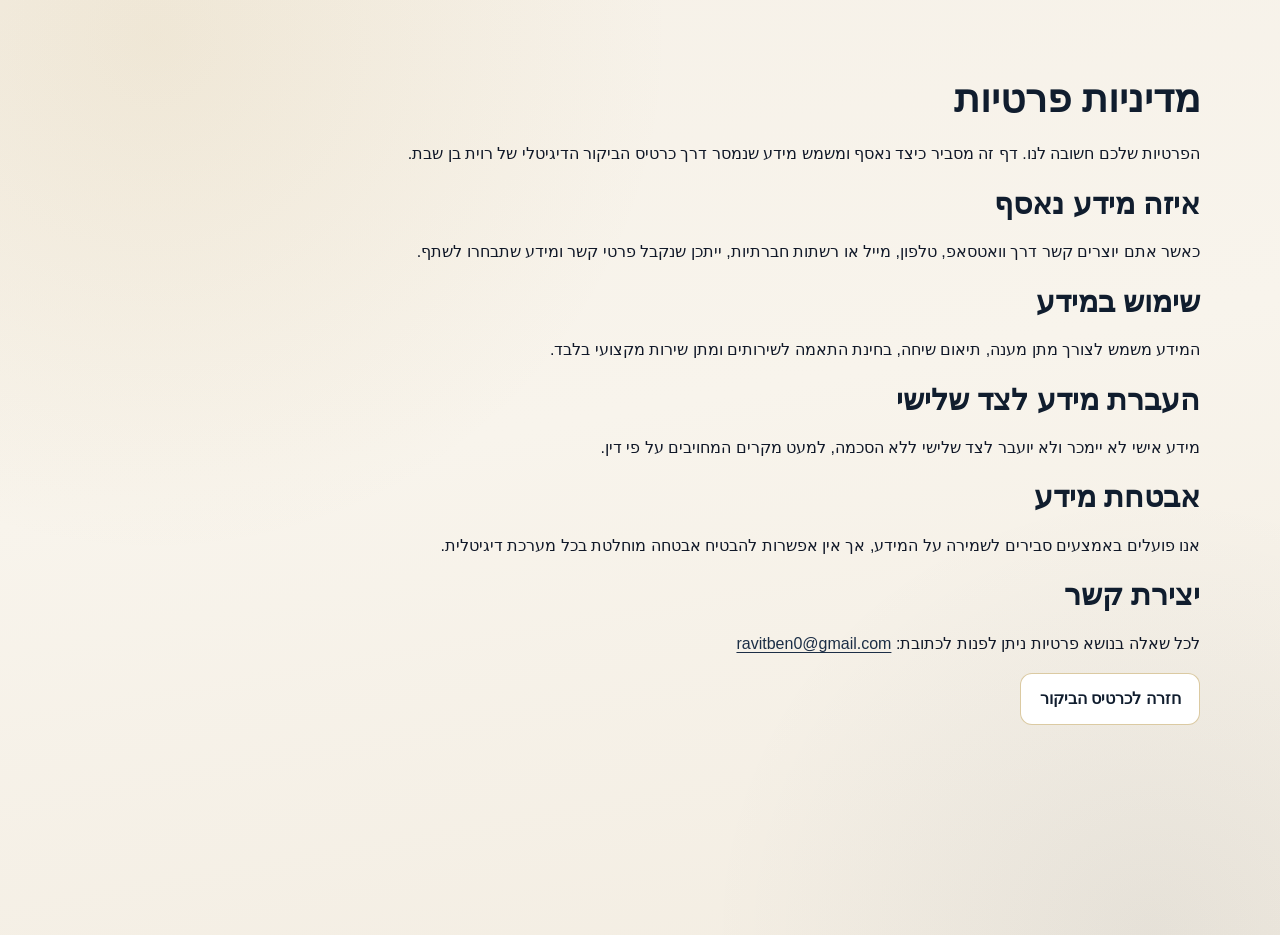
==== privacy.html @ d276f623 "Add files via upload" ====
<!doctype html>
<html lang="he" dir="rtl">
  <head>
    <meta charset="UTF-8" />
    <meta name="viewport" content="width=device-width, initial-scale=1" />
    <title>מדיניות פרטיות | רוית בן שבת</title>
    <meta
      name="description"
      content="מדיניות פרטיות בסיסית של רוית בן שבת - פתרונות מס לעצמאים, שכירים ופנסיונרים."
    />
    <meta name="robots" content="index, follow" />
    <link rel="canonical" href="https://example.com/ravit-ben-shabat/privacy" />
    <link rel="stylesheet" href="styles.css" />
  </head>
  <body>
    <main id="main-content" class="section" style="padding-top: 2rem; padding-bottom: 3rem">
      <h1>מדיניות פרטיות</h1>
      <p>
        הפרטיות שלכם חשובה לנו. דף זה מסביר כיצד נאסף ומשמש מידע שנמסר דרך כרטיס הביקור הדיגיטלי של רוית בן שבת.
      </p>

      <h2>איזה מידע נאסף</h2>
      <p>
        כאשר אתם יוצרים קשר דרך וואטסאפ, טלפון, מייל או רשתות חברתיות, ייתכן שנקבל פרטי קשר ומידע שתבחרו לשתף.
      </p>

      <h2>שימוש במידע</h2>
      <p>
        המידע משמש לצורך מתן מענה, תיאום שיחה, בחינת התאמה לשירותים ומתן שירות מקצועי בלבד.
      </p>

      <h2>העברת מידע לצד שלישי</h2>
      <p>
        מידע אישי לא יימכר ולא יועבר לצד שלישי ללא הסכמה, למעט מקרים המחויבים על פי דין.
      </p>

      <h2>אבטחת מידע</h2>
      <p>
        אנו פועלים באמצעים סבירים לשמירה על המידע, אך אין אפשרות להבטיח אבטחה מוחלטת בכל מערכת דיגיטלית.
      </p>

      <h2>יצירת קשר</h2>
      <p>
        לכל שאלה בנושא פרטיות ניתן לפנות לכתובת:
        <a href="mailto:ravitben0@gmail.com">ravitben0@gmail.com</a>
      </p>

      <p>
        <a class="btn btn-secondary" href="index.html">חזרה לכרטיס הביקור</a>
      </p>
    </main>
  </body>
</html>
---- styles.css ----
:root {
  --bg: #f6f1e8;
  --surface: #ffffff;
  --surface-soft: #fbf8f1;
  --navy: #101d2e;
  --navy-soft: #1c2e46;
  --gold: #b08a32;
  --gold-light: #d7be73;
  --text: #101828;
  --muted: #667085;
  --border: #e4d8c3;
  --shadow: 0 12px 34px rgba(16, 29, 46, 0.09);
}

* {
  box-sizing: border-box;
}

html,
body {
  margin: 0;
  padding: 0;
  max-width: 100%;
  overflow-x: clip;
}

body {
  font-family: "Assistant", "Heebo", "Rubik", sans-serif;
  color: var(--text);
  line-height: 1.65;
  background:
    radial-gradient(circle at 12% 4%, rgba(176, 138, 50, 0.1), transparent 36%),
    radial-gradient(circle at 90% 100%, rgba(16, 29, 46, 0.06), transparent 30%),
    linear-gradient(170deg, #f6f1e8, #f8f4ec 45%, #f3ede2);
  min-height: 100vh;
}

img {
  max-width: 100%;
  display: block;
  height: auto;
}

a {
  color: var(--navy-soft);
  text-underline-offset: 3px;
}

a:focus-visible,
button:focus-visible {
  outline: 3px solid var(--gold);
  outline-offset: 2px;
}

.skip-link {
  position: absolute;
  top: -45px;
  right: 12px;
  z-index: 1000;
  background: #fff;
  color: #000;
  padding: 0.5rem 0.85rem;
  border-radius: 8px;
  text-decoration: none;
}

.skip-link:focus {
  top: 12px;
}

.hero,
.section,
.footer {
  width: min(1120px, calc(100% - 2rem));
  margin-inline: auto;
}

.hero {
  padding-top: 1rem;
}

.brand-row {
  display: flex;
  align-items: center;
  gap: 0.85rem;
  margin-bottom: 1rem;
}

.logo {
  width: 54px;
  height: 54px;
  border-radius: 14px;
  border: 1px solid rgba(176, 138, 50, 0.35);
  box-shadow: 0 8px 18px rgba(16, 29, 46, 0.1);
}

.business-name {
  margin: 0;
  color: var(--navy-soft);
  font-size: 0.95rem;
  font-weight: 600;
}

.hero-card {
  position: relative;
  overflow: hidden;
  background: linear-gradient(150deg, #ffffff, #fbf8f1);
  border: 1px solid rgba(176, 138, 50, 0.35);
  border-radius: 20px;
  padding: 1rem;
  box-shadow: var(--shadow);
  animation: fade-up 580ms ease both;
}

.hero-card::before {
  content: "";
  position: absolute;
  inset: 0 auto auto 0;
  width: 100%;
  height: 7px;
  background: linear-gradient(90deg, var(--navy), var(--navy-soft) 70%, var(--gold-light));
}

.profile {
  border-radius: 18px;
  border: 1px solid rgba(16, 29, 46, 0.15);
  aspect-ratio: 1 / 1;
  object-fit: cover;
  object-position: center top;
  background: #dfe3e8;
}

.hero-content {
  margin-top: 1rem;
}

.eyebrow {
  margin: 0;
  color: var(--gold);
  font-size: 0.86rem;
  font-weight: 700;
}

h1,
h2,
h3 {
  line-height: 1.3;
}

h1 {
  margin: 0.45rem 0 0.5rem;
  font-size: clamp(1.55rem, 4vw, 2.45rem);
  color: var(--navy);
}

.subtitle {
  margin: 0;
  color: var(--gold);
  font-weight: 650;
  letter-spacing: 0.02em;
}

.section {
  margin-top: 2.2rem;
}

h2 {
  font-size: clamp(1.25rem, 3.3vw, 1.9rem);
  margin: 0 0 1rem;
  color: var(--navy);
}

.grid {
  display: grid;
  gap: 0.85rem;
}

.fit-grid,
.why-grid,
.services-grid {
  grid-template-columns: 1fr;
}

.chip,
.why-item,
.card {
  background: linear-gradient(155deg, var(--surface), var(--surface-soft));
  border: 1px solid var(--border);
  border-radius: 16px;
  padding: 0.95rem;
  box-shadow: 0 8px 20px rgba(16, 29, 46, 0.05);
}

.chip,
.why-item {
  color: var(--muted);
}

.card {
  transition: transform 220ms ease;
}

.card:hover {
  transform: translateY(-3px);
}

.icon {
  margin: 0;
  color: var(--gold);
  font-size: 1.2rem;
}

.card h3 {
  margin: 0.35rem 0 0.3rem;
  font-size: 1.1rem;
  color: var(--navy);
}

.card p {
  margin: 0;
  color: var(--muted);
}

.section-contrast {
  background: linear-gradient(155deg, var(--navy), var(--navy-soft));
  border: 1px solid rgba(176, 138, 50, 0.32);
  border-radius: 18px;
  padding: 1.2rem;
  box-shadow: 0 12px 28px rgba(16, 29, 46, 0.2);
}

.section-contrast h2,
.section-contrast p,
.section-contrast li {
  color: #f7f5ef;
}

.section-contrast a:not(.btn):not(.social-link) {
  color: #f7f5ef;
}

.contact {
  padding-bottom: 5.5rem;
}

.cta-group {
  display: flex;
  flex-wrap: wrap;
  gap: 0.65rem;
  margin-top: 1rem;
}

.contact-cta .btn {
  min-height: 50px;
  border-radius: 12px;
  padding-inline: 1rem;
  font-weight: 700;
  box-shadow: 0 8px 18px rgba(16, 29, 46, 0.16);
}

.btn {
  display: inline-flex;
  align-items: center;
  justify-content: center;
  min-height: 48px;
  padding: 0.72rem 1.15rem;
  border-radius: 12px;
  font-weight: 700;
  text-decoration: none;
  border: 1px solid transparent;
  transition: transform 180ms ease, box-shadow 180ms ease;
}

.btn:hover {
  transform: translateY(-2px);
}

.btn-icon {
  width: 1.05rem;
  height: 1.05rem;
  display: inline-flex;
  margin-left: 0.45rem;
  flex: 0 0 auto;
}

.btn-icon svg {
  width: 100%;
  height: 100%;
}

.btn-primary {
  background: linear-gradient(140deg, var(--navy), var(--navy-soft));
  color: #fff;
  border-color: rgba(176, 138, 50, 0.45);
  box-shadow: 0 8px 20px rgba(16, 29, 46, 0.25);
}

.btn-secondary {
  background: #fff;
  color: var(--navy);
  border-color: rgba(176, 138, 50, 0.45);
}

.btn-ghost {
  border-color: rgba(176, 138, 50, 0.45);
  color: var(--navy);
}

.btn-whatsapp {
  background: #25d366;
  color: #fff;
  border-color: #25d366;
  box-shadow: 0 10px 24px rgba(37, 211, 102, 0.34);
  flex: 2 1 260px;
}

.btn-whatsapp:hover {
  box-shadow: 0 12px 28px rgba(37, 211, 102, 0.42);
}

.btn-call {
  background: #ffffff;
  color: #142033;
  border: 1px solid #c8a95b;
  box-shadow: 0 8px 18px rgba(16, 29, 46, 0.18);
  flex: 1 1 180px;
}

.btn-email {
  background: transparent;
  color: #f5f1e8;
  border: 1px solid rgba(200, 169, 91, 0.55);
  flex: 1 1 180px;
}

.social-links {
  margin-top: 1rem;
  display: grid;
  gap: 0.55rem;
  grid-template-columns: repeat(2, minmax(0, 1fr));
}

.social-link {
  min-height: 44px;
  display: inline-flex;
  align-items: center;
  justify-content: center;
  gap: 0.45rem;
  padding: 0.6rem 0.7rem;
  border-radius: 11px;
  text-decoration: none;
  border: 1px solid rgba(215, 190, 115, 0.38);
  background: rgba(255, 255, 255, 0.08);
  color: #f7f5ef;
  font-weight: 600;
  font-size: 0.92rem;
  transition: transform 170ms ease, background-color 170ms ease, border-color 170ms ease;
}

.social-link:hover {
  transform: translateY(-1px);
  background: rgba(255, 255, 255, 0.13);
  border-color: rgba(215, 190, 115, 0.6);
}

.social-icon {
  width: 1rem;
  height: 1rem;
  display: inline-flex;
  flex: 0 0 auto;
}

.social-icon svg {
  width: 100%;
  height: 100%;
}

.contact-list {
  margin: 1rem 0 0;
  padding: 0;
  list-style: none;
}

.contact-list li {
  margin-bottom: 0.5rem;
  color: var(--muted);
}

.section-contrast .contact-list li {
  color: #f7f5ef;
}

.footer {
  padding: 1.5rem 0 6rem;
  color: var(--muted);
  font-size: 0.9rem;
  text-align: center;
}

.footer p {
  margin: 0.25rem 0;
}

.privacy-note {
  color: var(--muted);
}

.footer-legal {
  width: min(760px, calc(100% - 1rem));
  margin-inline: auto;
}

.creator-footer {
  margin-top: 48px;
  padding: 30px 18px;
  background: linear-gradient(135deg, #15243a, #1c2e46);
  border-top: 1px solid rgba(176, 138, 50, 0.65);
  text-align: center;
  color: #f7f3e8;
}

.creator-footer-inner {
  max-width: 760px;
  margin: 0 auto;
}

.creator-label {
  margin: 0 0 6px;
  font-size: 0.85rem;
  color: rgba(247, 243, 232, 0.72);
}

.creator-name {
  margin: 0;
  font-size: 1.05rem;
  font-weight: 700;
  color: var(--gold-light);
}

.creator-desc {
  margin: 8px 0 18px;
  font-size: 0.95rem;
  color: rgba(247, 243, 232, 0.86);
}

.creator-cta {
  display: inline-flex;
  align-items: center;
  justify-content: center;
  min-height: 42px;
  padding: 10px 18px;
  border-radius: 999px;
  background: linear-gradient(135deg, var(--gold), var(--gold-light));
  color: #111111;
  font-weight: 700;
  text-decoration: none;
  box-shadow: 0 8px 24px rgba(212, 175, 55, 0.22);
  transition: transform 180ms ease, box-shadow 180ms ease;
}

.creator-cta:hover {
  transform: translateY(-1px);
  box-shadow: 0 10px 28px rgba(176, 138, 50, 0.32);
}

.quick-actions {
  position: fixed;
  right: 0;
  left: 0;
  bottom: 0;
  display: grid;
  grid-template-columns: 1fr 1fr;
  gap: 0.6rem;
  padding: 0.7rem 0.9rem calc(0.7rem + env(safe-area-inset-bottom));
  backdrop-filter: blur(8px);
  background: rgba(16, 29, 46, 0.94);
  border-top: 1px solid rgba(176, 138, 50, 0.45);
}

.quick-actions a {
  text-align: center;
  text-decoration: none;
  font-weight: 700;
  border-radius: 11px;
  padding: 0.74rem;
}

.quick-actions a:first-child {
  background: #25d366;
  color: #fff;
}

.quick-actions a:last-child {
  background: #ffffff;
  color: var(--navy);
}

@media (min-width: 700px) {
  .hero {
    padding-top: 1.35rem;
  }

  .hero-card {
    padding: 1.3rem;
  }

  .fit-grid,
  .why-grid {
    grid-template-columns: repeat(2, minmax(0, 1fr));
  }

  .services-grid {
    grid-template-columns: repeat(2, minmax(0, 1fr));
  }

  .social-links {
    grid-template-columns: repeat(3, minmax(0, 1fr));
  }
}

@media (min-width: 980px) {
  .hero-card {
    display: grid;
    grid-template-columns: minmax(280px, 0.9fr) 1.2fr;
    gap: 1.25rem;
    align-items: center;
    padding: 1.6rem;
  }

  .hero-content {
    margin-top: 0;
  }

  .fit-grid,
  .why-grid {
    grid-template-columns: repeat(3, minmax(0, 1fr));
  }

  .quick-actions {
    display: none;
  }

  .contact {
    padding-bottom: 1rem;
  }

  .footer {
    padding-bottom: 2rem;
  }
}

@media (max-width: 600px) {
  .creator-footer {
    margin-top: 36px;
    padding: 26px 16px;
  }

  .creator-name {
    font-size: 1rem;
  }

  .creator-desc {
    font-size: 0.9rem;
  }

  .creator-cta {
    width: 100%;
    max-width: 320px;
  }

  .contact-cta .btn {
    width: 100%;
  }
}

@media (prefers-reduced-motion: reduce) {
  *,
  *::before,
  *::after {
    animation: none !important;
    transition: none !important;
    scroll-behavior: auto !important;
  }
}

@keyframes fade-up {
  from {
    opacity: 0;
    transform: translateY(10px);
  }

  to {
    opacity: 1;
    transform: translateY(0);
  }
}
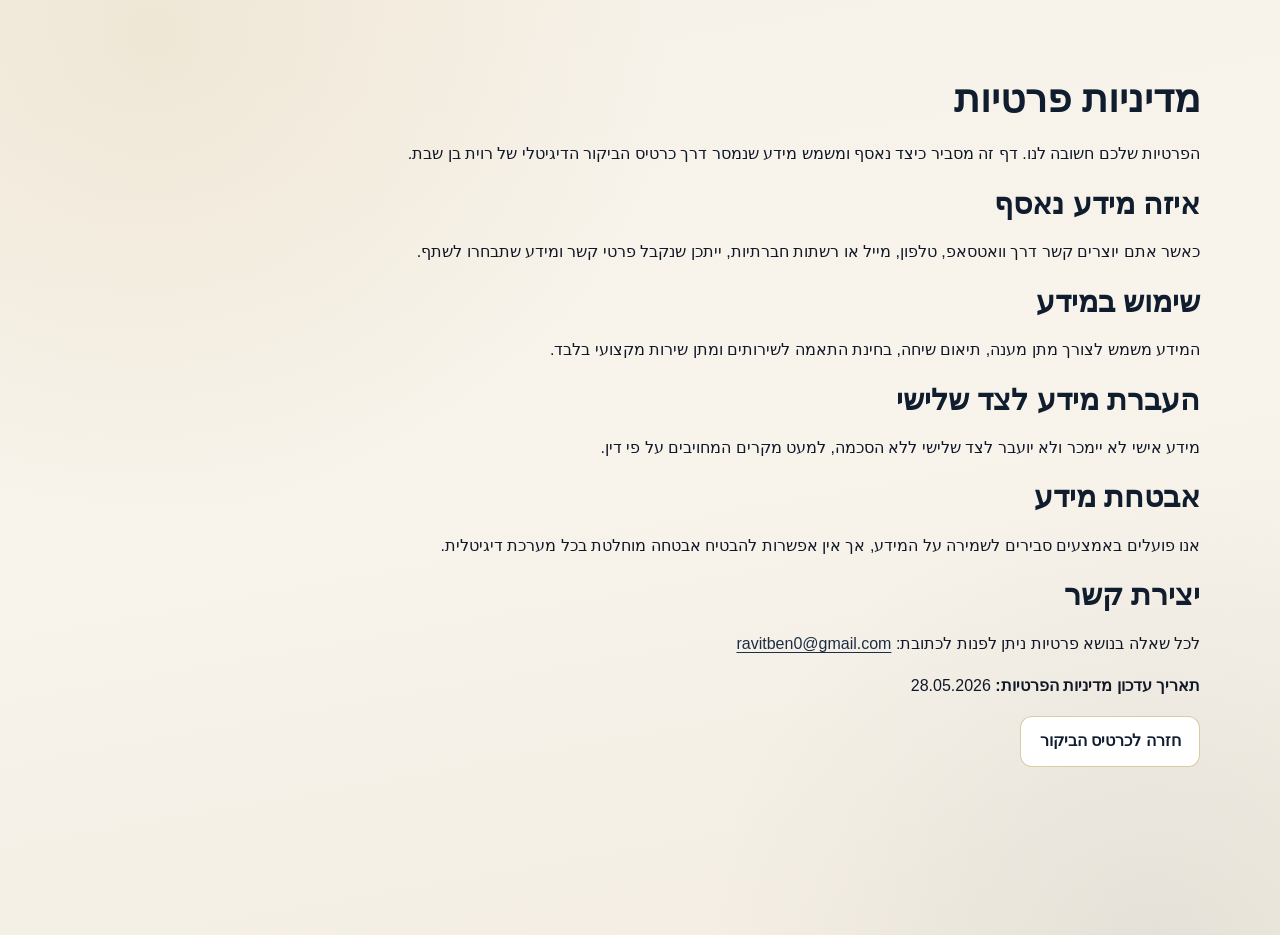
==== commit 8dc8d613: "Add files via upload" ====
--- a/privacy.html
+++ b/privacy.html
@@ -44,6 +44,7 @@
         לכל שאלה בנושא פרטיות ניתן לפנות לכתובת:
         <a href="mailto:ravitben0@gmail.com">ravitben0@gmail.com</a>
       </p>
+      <p><strong>תאריך עדכון מדיניות הפרטיות:</strong> 28.05.2026</p>
 
       <p>
         <a class="btn btn-secondary" href="index.html">חזרה לכרטיס הביקור</a>
--- a/styles.css
+++ b/styles.css
@@ -7,7 +7,7 @@
   --gold: #b08a32;
   --gold-light: #d7be73;
   --text: #101828;
-  --muted: #667085;
+  --muted: #475467;
   --border: #e4d8c3;
   --shadow: 0 12px 34px rgba(16, 29, 46, 0.09);
 }
@@ -50,6 +50,12 @@
 button:focus-visible {
   outline: 3px solid var(--gold);
   outline-offset: 2px;
+}
+
+.btn:focus-visible,
+.social-link:focus-visible,
+.quick-actions a:focus-visible {
+  box-shadow: 0 0 0 4px rgba(176, 138, 50, 0.28);
 }
 
 .skip-link {
@@ -137,7 +143,7 @@
 .eyebrow {
   margin: 0;
   color: var(--gold);
-  font-size: 0.86rem;
+  font-size: 0.92rem;
   font-weight: 700;
 }
 
@@ -194,6 +200,27 @@
 .chip,
 .why-item {
   color: var(--muted);
+}
+
+.fit-item,
+.why-item {
+  display: flex;
+  align-items: flex-start;
+  gap: 0.6rem;
+}
+
+.fit-icon,
+.why-icon {
+  color: var(--gold);
+  font-weight: 700;
+  line-height: 1.1;
+  margin-top: 0.12rem;
+  flex: 0 0 auto;
+}
+
+.why-item {
+  color: var(--navy);
+  font-weight: 600;
 }
 
 .card {
@@ -311,7 +338,7 @@
   color: #fff;
   border-color: #25d366;
   box-shadow: 0 10px 24px rgba(37, 211, 102, 0.34);
-  flex: 2 1 260px;
+  flex: 2 1 280px;
 }
 
 .btn-whatsapp:hover {
@@ -323,7 +350,7 @@
   color: #142033;
   border: 1px solid #c8a95b;
   box-shadow: 0 8px 18px rgba(16, 29, 46, 0.18);
-  flex: 1 1 180px;
+  flex: 1 1 190px;
 }
 
 .btn-email {
@@ -405,6 +432,11 @@
   color: var(--muted);
 }
 
+.accessibility-note {
+  margin-top: 0.6rem;
+  color: var(--muted);
+}
+
 .footer-legal {
   width: min(760px, calc(100% - 1rem));
   margin-inline: auto;
